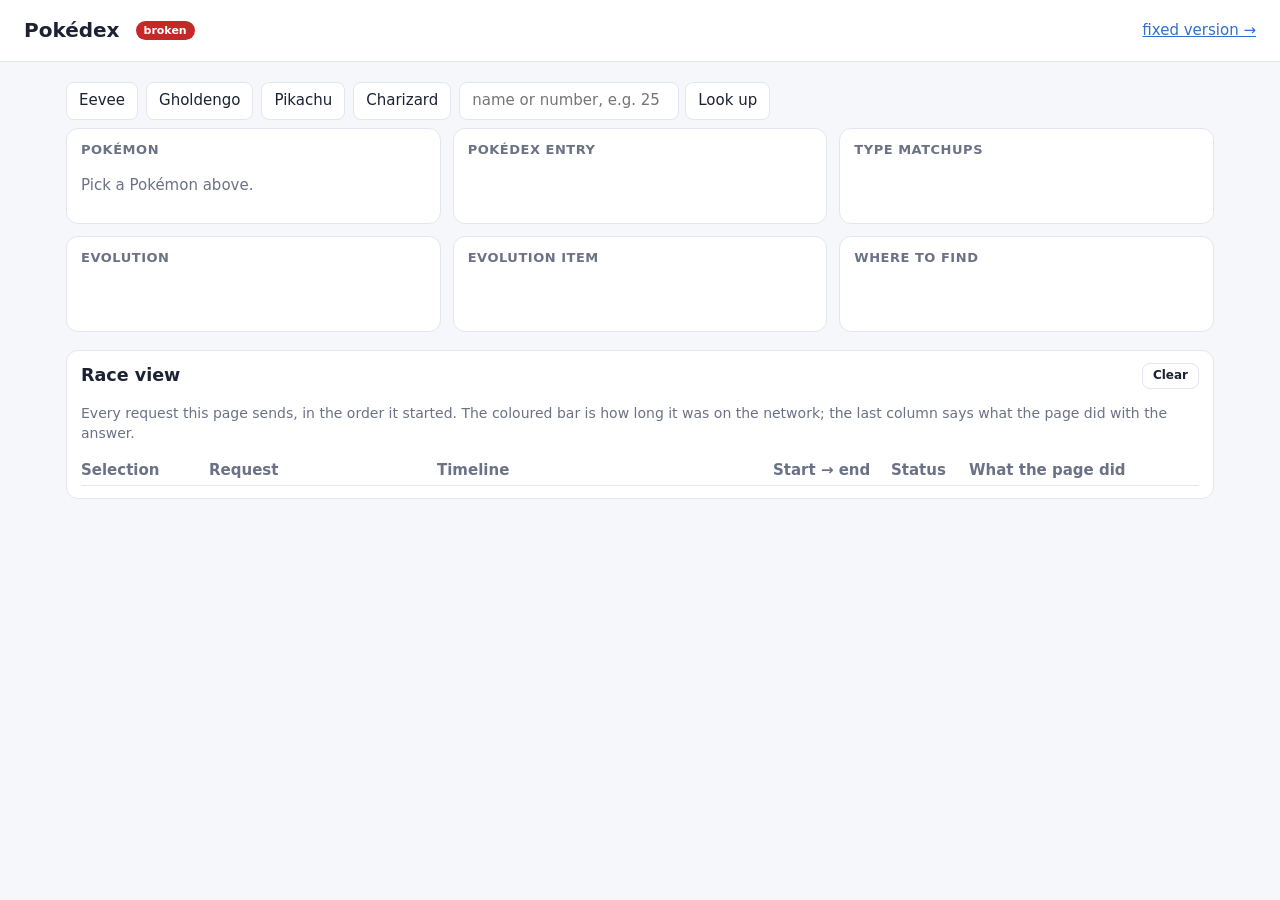
==== broken.html @ bf839cd1 "Pokédex Race: broken and fixed stale-response demo Co-Authored-By: Claude Opus 5.5 <noreply@anthropi" ====
<!doctype html>
<html lang="en">
<head>
<meta charset="utf-8">
<meta name="viewport" content="width=device-width, initial-scale=1">
<title>Pokédex — broken</title>
<link rel="icon" type="image/svg+xml" href="favicon.svg">
<link rel="stylesheet" href="styles.css?v=3">
</head>
<body>
<header class="top">
  <h1>Pokédex</h1>
  <span class="badge broken">broken</span>
  <a href="fixed.html">fixed version →</a>
</header>
<main>
  <div class="controls">
    <button data-pick="eevee">Eevee</button>
    <button data-pick="gholdengo">Gholdengo</button>
    <button data-pick="pikachu">Pikachu</button>
    <button data-pick="charizard">Charizard</button>
    <form id="search"><input type="text" name="q" placeholder="name or number, e.g. 25" aria-label="Pokémon name or number"><button>Look up</button></form>
  </div>

  <div class="card">
    <section class="section" id="header"><h3>Pokémon</h3><div class="body"><p class="muted">Pick a Pokémon above.</p></div></section>
    <section class="section" id="species"><h3>Pokédex entry</h3><div class="body"></div></section>
    <section class="section" id="types"><h3>Type matchups</h3><div class="body"></div></section>
    <section class="section" id="evolution"><h3>Evolution</h3><div class="body"></div></section>
    <section class="section" id="item"><h3>Evolution item</h3><div class="body"></div></section>
    <section class="section" id="where"><h3>Where to find</h3><div class="body"></div></section>
  </div>

  <section class="log" id="race-view">
    <h3>Race view <button type="button" id="clear-log">Clear</button></h3>
    <p class="note">Every request this page sends, in the order it started. The coloured bar is how long it was on the network; the last column says what the page did with the answer.</p>
    <div class="wf-row wf-head"><span>Selection</span><span>Request</span><span class="wf-track wf-track-head">Timeline</span><span>Start → end</span><span class="wf-status">Status</span><span>What the page did</span></div>
    <div id="waterfall"></div>
  </section>
</main>
<script type="module" src="broken.js?v=3"></script>
</body>
</html>
---- styles.css ----
:root {
  --bg: #f6f7fb; --card: #fff; --ink: #1c2233; --muted: #6b7286; --line: #e3e6ef;
  --accent: #2f6fd0; --bad: #c62828; --good: #2e7d32;
  --s0: #7b4bd6; --s1: #e07a00; --s2: #138a72; --s3: #c2185b;
}
* { box-sizing: border-box; }
body { margin: 0; font: 15px/1.45 system-ui, -apple-system, "Segoe UI", sans-serif; background: var(--bg); color: var(--ink); }
header.top { padding: 16px 24px; background: var(--card); border-bottom: 1px solid var(--line); display: flex; gap: 16px; align-items: center; flex-wrap: wrap; }
header.top h1 { font-size: 20px; margin: 0; }
.badge { padding: 3px 10px; border-radius: 99px; font-weight: 700; font-size: 13px; color: #fff; }
.badge.broken { background: var(--bad); } .badge.fixed { background: var(--good); }
header.top a { color: var(--accent); margin-left: auto; }
main { max-width: 1180px; margin: 0 auto; padding: 20px 16px 60px; }
.controls { display: flex; flex-wrap: wrap; gap: 8px; align-items: center; margin-bottom: 8px; }
button, input[type=text] { font: inherit; padding: 7px 12px; border-radius: 8px; border: 1px solid var(--line); background: var(--card); color: var(--ink); }
button { cursor: pointer; } button:hover { border-color: var(--accent); }
button.primary { background: var(--accent); color: #fff; border-color: var(--accent); font-weight: 600; }
form#search { display: flex; gap: 6px; }
.opts { display: flex; gap: 18px; flex-wrap: wrap; font-size: 14px; color: var(--muted); margin: 6px 0 14px; }
#selected { font-size: 17px; margin: 10px 0; }
.card { display: grid; grid-template-columns: repeat(auto-fit, minmax(320px, 1fr)); gap: 12px; }
.section { background: var(--card); border: 1px solid var(--line); border-radius: 12px; padding: 12px 14px; position: relative; min-height: 96px; }
.section h3 { margin: 0 0 6px; font-size: 13px; text-transform: uppercase; letter-spacing: .04em; color: var(--muted); }
.section h3 code { text-transform: none; font-size: 12px; }
.section.error { border-color: var(--bad); }
.from { display: block; min-height: 16px; margin: -2px 0 4px; font-size: 12px; font-weight: 700; }
.err { color: var(--bad); margin: 0; }
.skeleton { height: 14px; background: linear-gradient(90deg, #eceef4, #f7f8fb, #eceef4); background-size: 200% 100%; animation: sh 1.2s infinite; border-radius: 6px; margin: 8px 0; }
.skeleton.short { width: 60%; }
@keyframes sh { to { background-position: -200% 0; } }
.hero { display: flex; gap: 14px; align-items: center; }
.hero h2 { margin: 0; } .hero small { color: var(--muted); font-weight: 400; }
.hero p { margin: 4px 0; }
.stats { margin-top: 6px; }
.stat { display: grid; grid-template-columns: 120px 1fr 36px; gap: 8px; align-items: center; font-size: 13px; }
.stat .bar { background: #eef0f6; border-radius: 4px; height: 8px; overflow: hidden; } .stat .bar i { display: block; height: 100%; background: var(--accent); }
.muted { color: var(--muted); }
.flavor { font-style: italic; }
.chip { display: inline-block; padding: 1px 8px; border-radius: 99px; font-size: 12px; background: #e9ecf3; margin: 2px 0; text-transform: capitalize; }
.t-fire{background:#ffd8c2}.t-water{background:#cfe2ff}.t-grass{background:#d3f1c8}.t-electric{background:#fff1a8}.t-ice{background:#d6f5f5}.t-fighting{background:#f3c7c0}.t-poison{background:#e6c9ef}.t-ground{background:#efe0b5}.t-flying{background:#dfe0fb}.t-psychic{background:#ffd0e1}.t-bug{background:#e6efb8}.t-rock{background:#e8deb8}.t-ghost{background:#d8d0ea}.t-dragon{background:#d4c8fb}.t-dark{background:#d9d2cc}.t-steel{background:#dfe1ea}.t-fairy{background:#fbd9ee}.t-normal{background:#e7e5dc}
.evo { display: flex; align-items: center; gap: 6px; flex-wrap: wrap; }
.stage { display: flex; flex-wrap: wrap; gap: 2px; max-width: 360px; }
.evo figure { margin: 0; text-align: center; font-size: 11px; width: 64px; }
.arrow { color: var(--muted); }
.item { display: flex; gap: 10px; align-items: center; } .item p { margin: 2px 0; }
.sel-0 { color: var(--s0); } .sel-1 { color: var(--s1); } .sel-2 { color: var(--s2); } .sel-3 { color: var(--s3); }
.wf-bar.sel-0 { background: var(--s0); } .wf-bar.sel-1 { background: var(--s1); } .wf-bar.sel-2 { background: var(--s2); } .wf-bar.sel-3 { background: var(--s3); }
.log { margin-top: 18px; background: var(--card); border: 1px solid var(--line); border-radius: 12px; padding: 12px 14px; }
.log h3 { margin: 0 0 8px; display: flex; justify-content: space-between; align-items: center; }
#waterfall { font: 12px/1.3 ui-monospace, Menlo, monospace; }
.wf-row { display: grid; grid-template-columns: 120px 220px 1fr 110px 70px 230px; gap: 8px; align-items: center; padding: 3px 0; border-bottom: 1px dashed var(--line); }
.wf-path { overflow: hidden; text-overflow: ellipsis; white-space: nowrap; }
.wf-track { position: relative; height: 12px; background: #f1f2f7; border-radius: 3px; }
.wf-bar { position: absolute; top: 0; bottom: 0; border-radius: 3px; }
.out-stale-applied, .out-failed-stale { background: #ffe9e9; } .out-stale-applied .wf-outcome, .out-failed-stale .wf-outcome { color: var(--bad); font-weight: 700; }
.out-ignored .wf-bar, .out-failed-ignored .wf-bar, .out-cancelled .wf-bar { opacity: .35; }
.out-ignored .wf-outcome, .out-failed-ignored .wf-outcome { color: var(--good); font-weight: 700; }
.out-failed .wf-outcome { color: var(--bad); }
.wf-sel { font-weight: 700; }
.note { font-size: 14px; color: var(--muted); }
@media (max-width: 900px) { .wf-row { grid-template-columns: 90px 1fr 70px 110px; } .wf-track, .wf-status { display: none; } }
button.active { background: var(--accent); color: #fff; border-color: var(--accent); }
header.top .badge { font-size: 11px; padding: 2px 8px; }

.log h3 button { font-size: 12px; padding: 3px 10px; text-transform: none; letter-spacing: 0; }
.wf-head { font-weight: 700; color: var(--muted); border-bottom: 1px solid var(--line); }
.wf-head .wf-track-head { background: none; height: auto; }
#race-view { overflow-x: auto; }
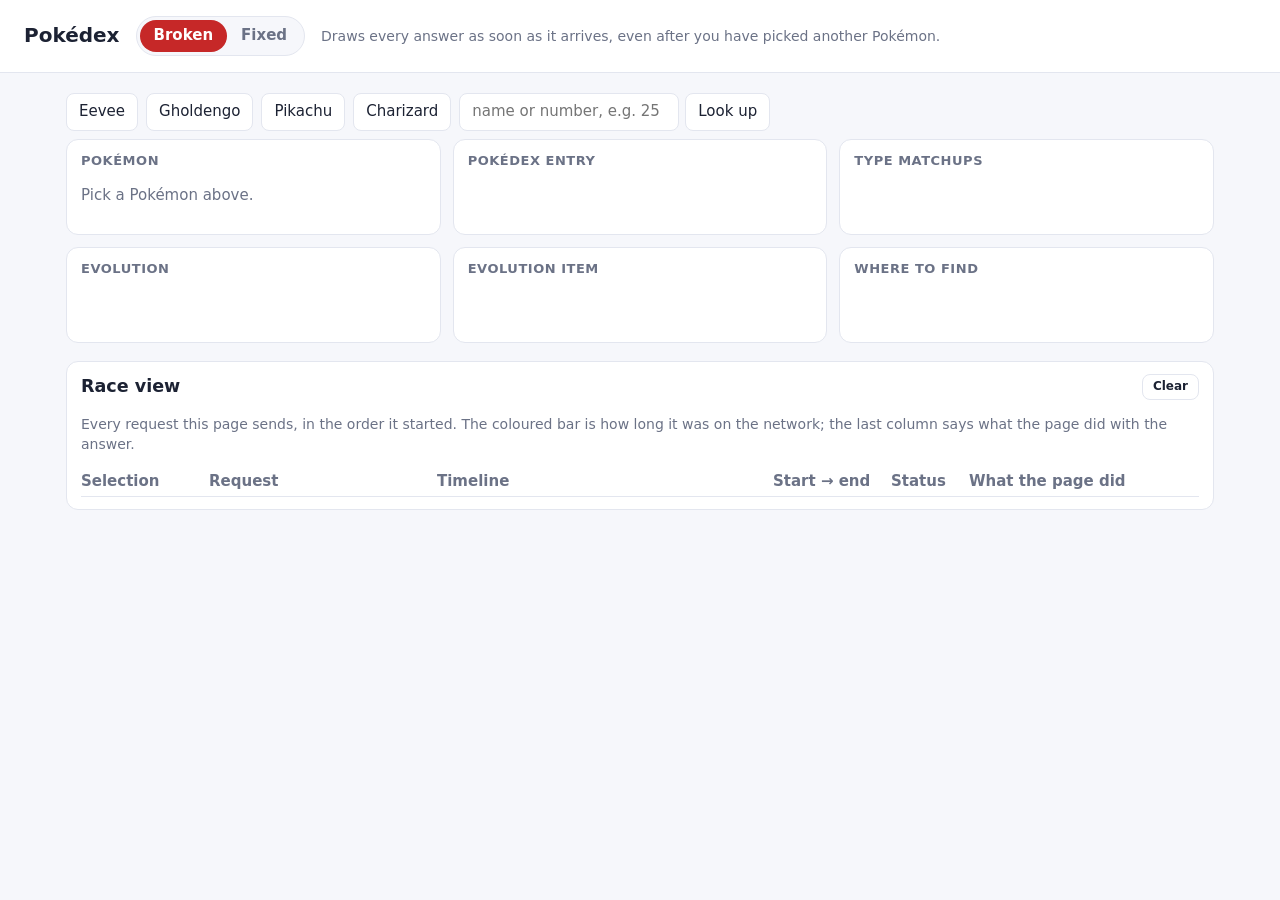
==== commit 882b4da6: "Combine broken and fixed into one app with a mode switch Co-Authored-By: Claude Opus 5.5 <noreply@an" ====
--- a/broken.html
+++ b/broken.html
@@ -1,43 +1,5 @@
 <!doctype html>
-<html lang="en">
-<head>
 <meta charset="utf-8">
-<meta name="viewport" content="width=device-width, initial-scale=1">
-<title>Pokédex — broken</title>
-<link rel="icon" type="image/svg+xml" href="favicon.svg">
-<link rel="stylesheet" href="styles.css?v=3">
-</head>
-<body>
-<header class="top">
-  <h1>Pokédex</h1>
-  <span class="badge broken">broken</span>
-  <a href="fixed.html">fixed version →</a>
-</header>
-<main>
-  <div class="controls">
-    <button data-pick="eevee">Eevee</button>
-    <button data-pick="gholdengo">Gholdengo</button>
-    <button data-pick="pikachu">Pikachu</button>
-    <button data-pick="charizard">Charizard</button>
-    <form id="search"><input type="text" name="q" placeholder="name or number, e.g. 25" aria-label="Pokémon name or number"><button>Look up</button></form>
-  </div>
-
-  <div class="card">
-    <section class="section" id="header"><h3>Pokémon</h3><div class="body"><p class="muted">Pick a Pokémon above.</p></div></section>
-    <section class="section" id="species"><h3>Pokédex entry</h3><div class="body"></div></section>
-    <section class="section" id="types"><h3>Type matchups</h3><div class="body"></div></section>
-    <section class="section" id="evolution"><h3>Evolution</h3><div class="body"></div></section>
-    <section class="section" id="item"><h3>Evolution item</h3><div class="body"></div></section>
-    <section class="section" id="where"><h3>Where to find</h3><div class="body"></div></section>
-  </div>
-
-  <section class="log" id="race-view">
-    <h3>Race view <button type="button" id="clear-log">Clear</button></h3>
-    <p class="note">Every request this page sends, in the order it started. The coloured bar is how long it was on the network; the last column says what the page did with the answer.</p>
-    <div class="wf-row wf-head"><span>Selection</span><span>Request</span><span class="wf-track wf-track-head">Timeline</span><span>Start → end</span><span class="wf-status">Status</span><span>What the page did</span></div>
-    <div id="waterfall"></div>
-  </section>
-</main>
-<script type="module" src="broken.js?v=3"></script>
-</body>
-</html>
+<title>Pokédex</title>
+<script>location.replace('index.html?mode=broken' + location.search.replace(/^\?/, '&') + location.hash);</script>
+<a href="index.html?mode=broken">Open the Pokédex</a>
